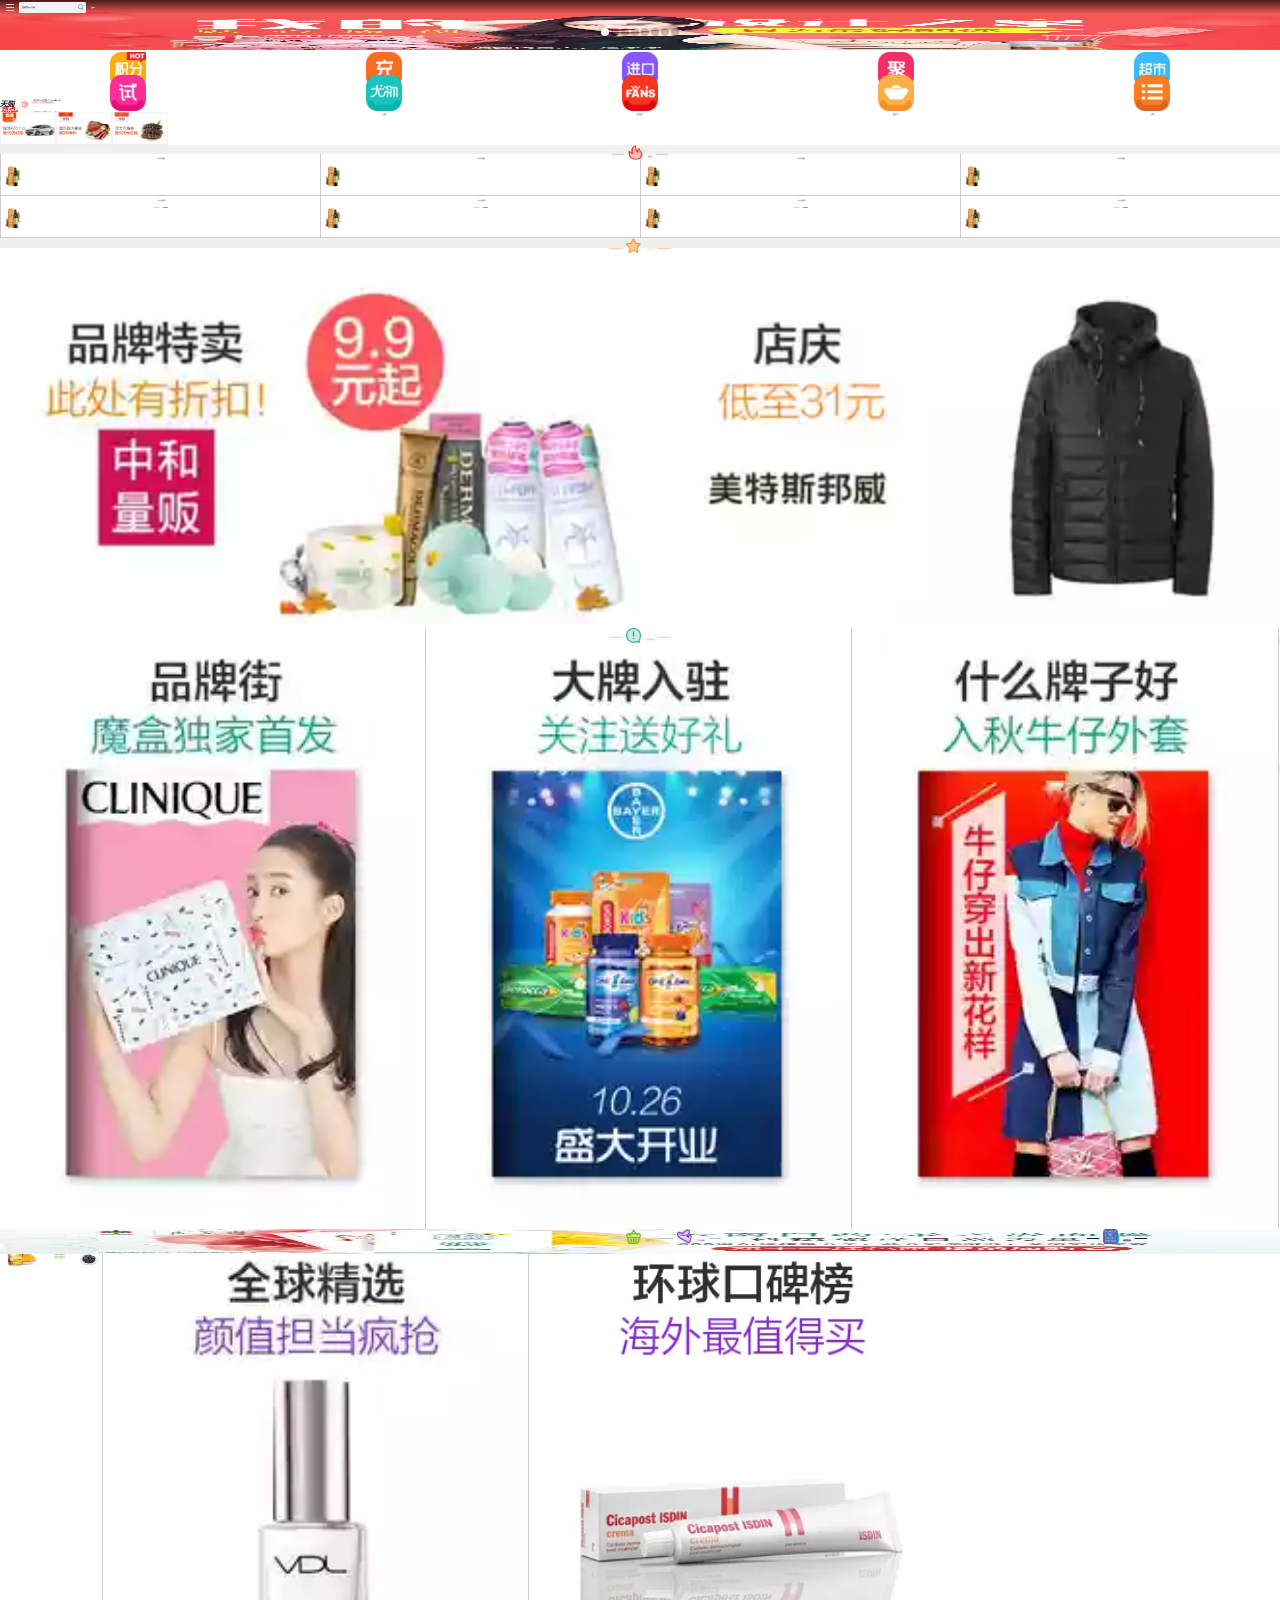
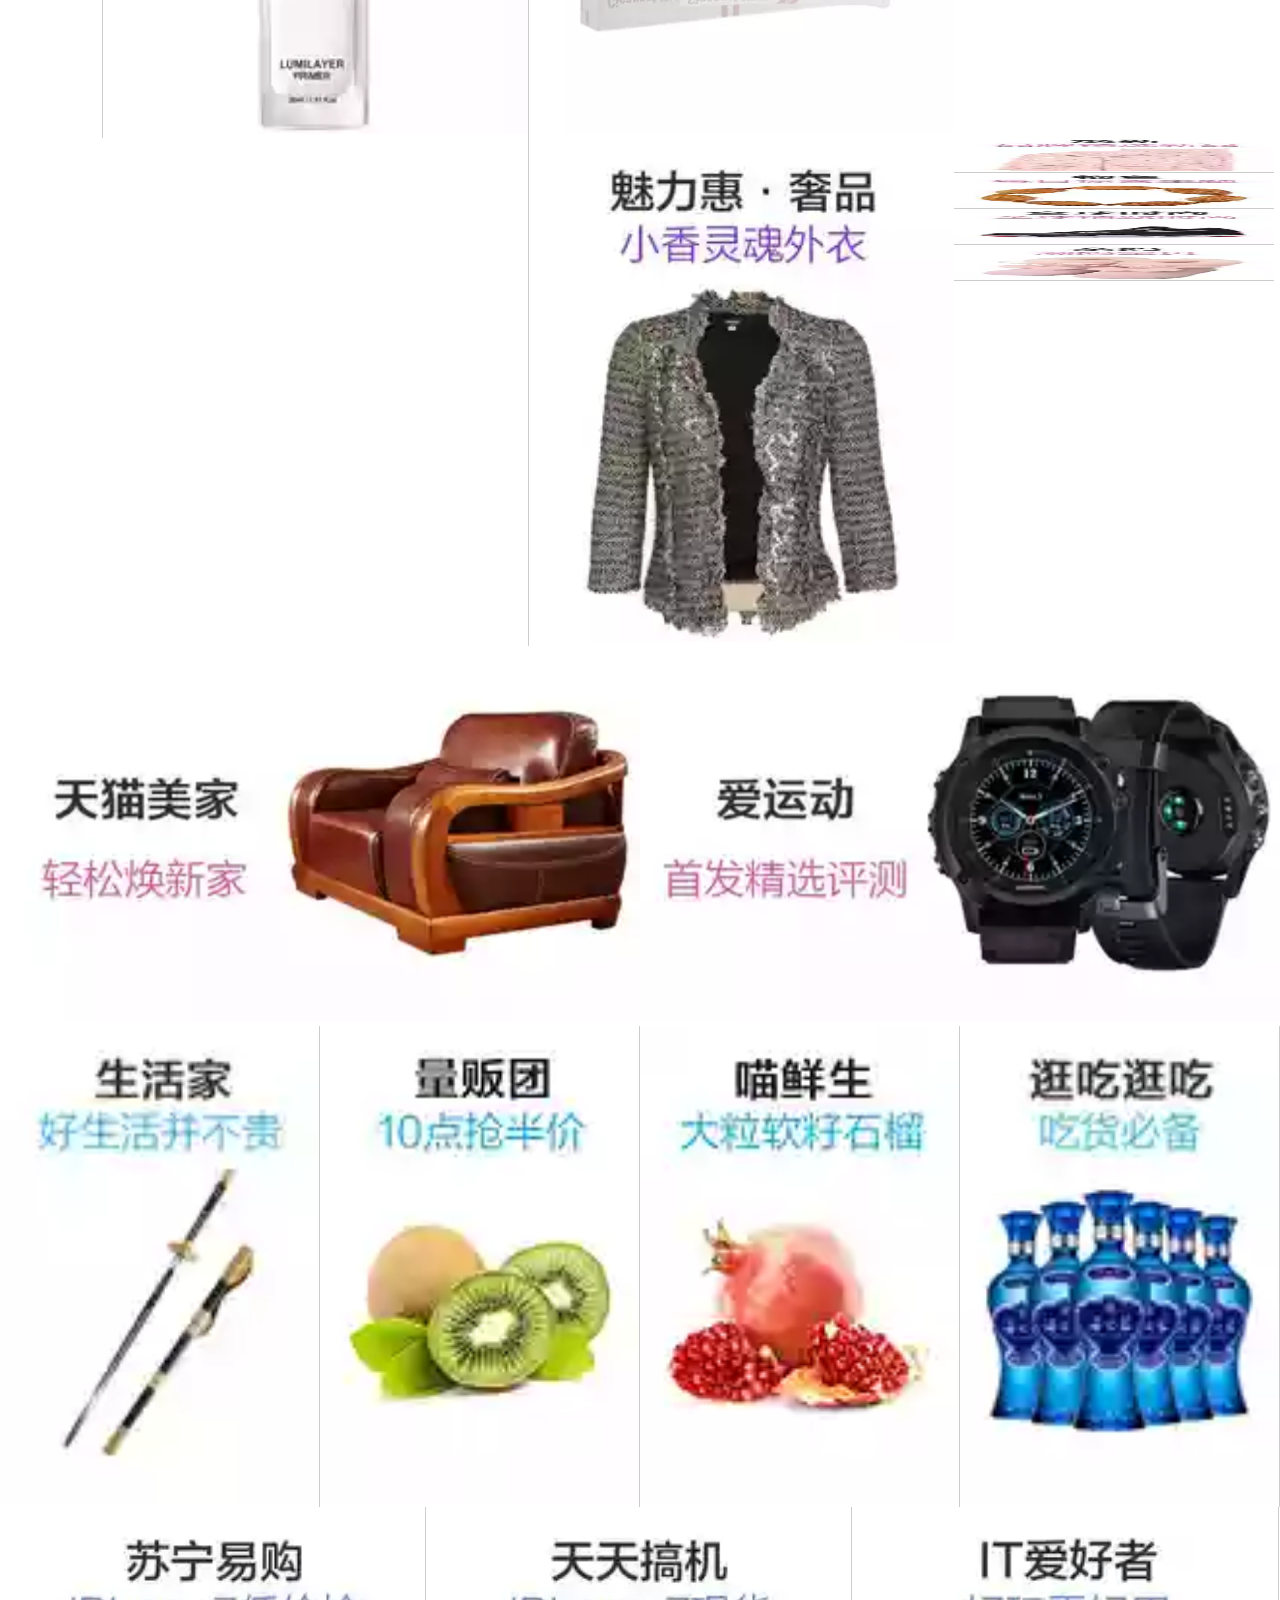
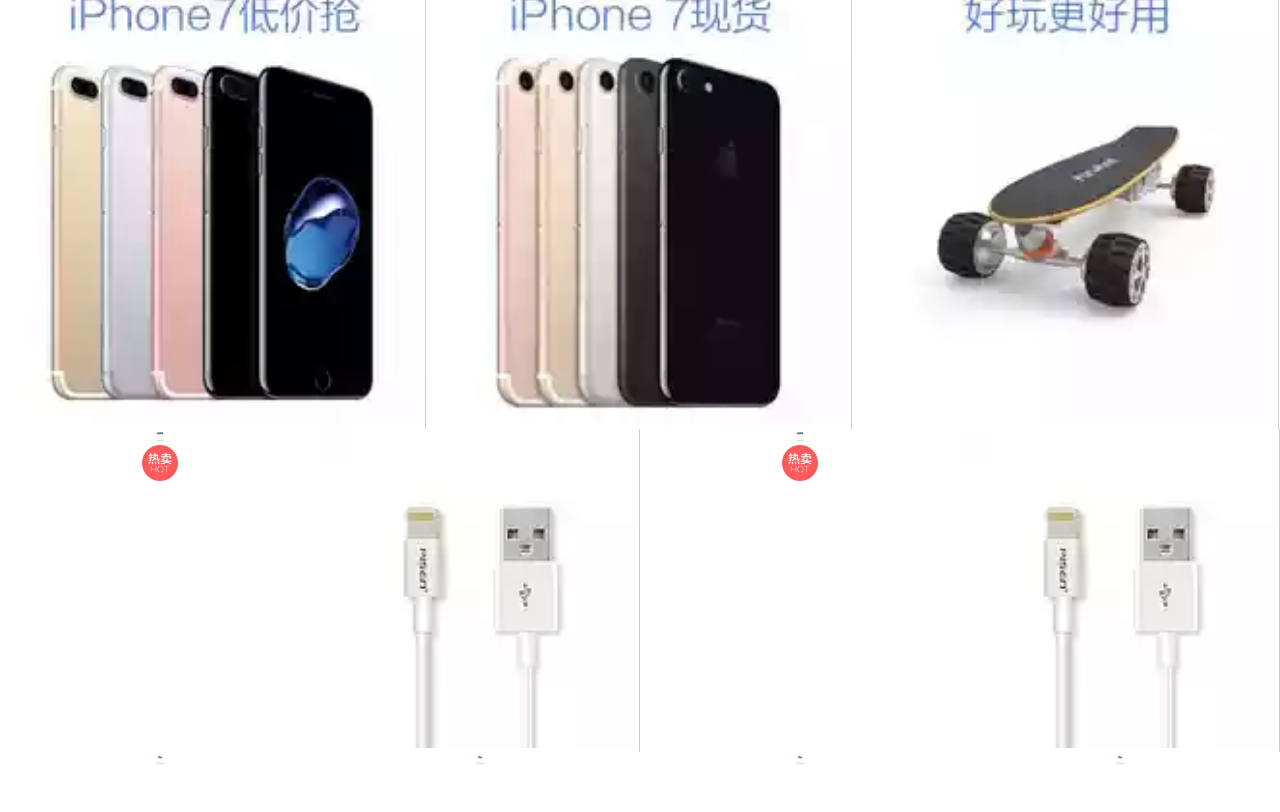
==== index.html @ 8b5f4310 "'tm-mobile'" ====
<!doctype html>
<html lang="en">
<head>
    <meta charset="UTF-8">
    <title>天猫</title>
    <meta name="viewport"
          content="initial-scale=1.0, maximum-scale=1.0, minimum-scale=1.0, user-scalable=no, width=device-width">
    <link rel="stylesheet" href="css/index.css">
    <link rel="stylesheet" href="css/swiper-3.3.1.min.css">
</head>
<body>
<div class="tm-mobile-page">
    <!--header 开始-->
    <div class="tm-mobile-header ">
       <div class="tm-m-h-content ">
           <div class="header-more iconfont icon-more"></div>
           <div class="header-search">
               <div class="header-search-content">
                   搜索商品/店铺
                   <div class="search-button iconfont icon-search">

                   </div>
               </div>
           </div>
           <div class="my-info">登录</div>
       </div>
    </div>
    <!--header end-->
    <div class="tm-mobile-content">
        <!--banner开始-->
        <div class="swiper-container " id="banner">
            <div class="swiper-wrapper">
                <div class="swiper-slide"><a href="javascript:;"><img src="images/banner1.webp" alt=""></a></div>
                <div class="swiper-slide"><a href="javascript:;"><img src="images/banner2.webp" alt=""></a></div>
                <div class="swiper-slide"><a href="javascript:;"><img src="images/banner3.webp" alt=""></a></div>
                <div class="swiper-slide"><a href="javascript:;"><img src="images/banner4.webp" alt=""></a></div>
                <div class="swiper-slide"><a href="javascript:;"><img src="images/banner5.webp" alt=""></a></div>
                <div class="swiper-slide"><a href="javascript:;"><img src="images/banner6.webp" alt=""></a></div>
                <div class="swiper-slide"><a href="javascript:;"><img src="images/banner7.webp" alt=""></a></div>
                <div class="swiper-slide"><a href="javascript:;"><img src="images/banner8.webp" alt=""></a></div>
            </div>
            <!-- 如果需要分页器 -->
            <div class="swiper-pagination"></div>

            <!-- 如果需要导航按钮 -->
            <!--<div class="swiper-button-prev"></div>-->
            <!--<div class="swiper-button-next"></div>-->

            <!-- 如果需要滚动条 -->
            <!--<div class="swiper-scrollbar"></div>-->
        </div>
        <!--banner end-->
    </div>
    <!--ten con-->
    <div class="module-con">
        <ul class="mul">
            <li><a href="javascript:;">
                <img src="images/con1.webp" alt="">
                <div>积分乐园</div>
            </a></li>
            <li><a href="javascript:;">
                <img src="images/con2.webp" alt="">
                <div>充值</div>
            </a></li>
            <li><a href="javascript:;"><img src="images/con3.webp" alt=""><div>天猫国际</div></a></li>
            <li><a href="javascript:;"><img src="images/con4.webp" alt=""><div>聚划算</div></a></li>
            <li><a href="javascript:;"><img src="images/con5.webp" alt=""><div>天猫超市</div></a></li>

        </ul>
        <ul class="mul">
            <li><a href="javascript:;"><img src="images/con2-1.webp" alt=""><div>免费试用</div></a></li>
            <li><a href="javascript:;"><img src="images/con2-2.webp" alt=""><div>尤物</div></a></li>
            <li><a href="javascript:;"><img src="images/con2-3.webp" alt=""><div>粉丝趴</div></a></li>
            <li><a href="javascript:;"><img src="images/con2-4.webp" alt=""><div>领钱了</div></a></li>
            <li><a href="javascript:;"><img src="images/con2-5.webp" alt=""><div>分类</div></a></li>
        </ul>
    </div>
    <!--ten con end-->
    <!--向上的轮播-->
    <div class="type2-con">
        <div class="tm-hot">
            <img src="images/hot.webp" alt="">
        </div>
        <div class="laba iconfont icon-laba"></div>
        <div id="lunbo">
            <div class="swiper-container " id="lunbotop">
                <div class="swiper-wrapper">
                    <div class="swiper-slide">
                        <a href="##">
                            <div class="title">一级美拍十级美颜,华为note新上市</div>
                            <span class="sub-title">0元预约+买就赠移动电源</span>
                        </a>
                    </div>
                    <div class="swiper-slide">
                        <a href="##">
                            <div class="title">一级美拍十级美颜,华为note新上市</div>
                            <span class="sub-title">0元预约+买就赠移动电源</span>
                        </a>
                    </div>
                    <div class="swiper-slide">
                        <a href="##">
                            <div class="title">一级美拍十级美颜,华为note新上市</div>
                            <span class="sub-title">0元预约+买就赠移动电源</span>
                        </a>
                    </div>
                </div>
            </div>
        </div>
    </div>
    <!--左右滑动轮播-->
    <div class="lunbolf">
        <div class="swiper-container " id="lunbolf">
            <div class="swiper-wrapper">
                <div class="swiper-slide">
                    <a href="##"><img src="images/lunbo-lf-1.webp" alt=""></a>
                </div>
                <div class="swiper-slide">
                    <a href="##"><img src="images/lunbo-lf-2.webp" alt=""></a>
                </div>
                <div class="swiper-slide">
                    <a href="##"><img src="images/lunbo-lf-3.webp" alt=""></a>
                </div>
            </div>
        </div>
    </div>
    <div class="type-header">
        <div class="type-header-content">
            <span class="line1"></span>
            <img src="images/biqiang.webp" alt="">
            <span class="wenzi">必抢</span>
            <span class="line2"></span>
        </div>
    </div>
    <div class="biqiang">
        <ul>
            <li><a href="##">
                <div class="title">今日必抢</div>
                <img src="images/biqiang1.webp" alt="">
                <div class="spice">
                    <span class="new">￥128</span>
                    <span class="old">￥316</span>
                </div>
            </a></li>
            <li><a href="##">
                <div class="title">今日必抢</div>
                <img src="images/biqiang1.webp" alt="">
                <div class="spice">
                    <span class="new">￥128</span>
                    <span class="old">￥316</span>
                </div>
            </a></li>
            <li><a href="##">
                <div class="title">今日必抢</div>
                <img src="images/biqiang1.webp" alt="">
                <div class="spice">
                    <span class="new">￥128</span>
                    <span class="old">￥316</span>
                </div>
            </a></li>
            <li><a href="##">
                <div class="title">今日必抢</div>
                <img src="images/biqiang1.webp" alt="">
                <div class="spice">
                    <span class="new">￥128</span>
                    <span class="old">￥316</span>
                </div>
            </a></li>
        </ul>
        <ul>
            <li><a href="##">
                <div class="title">今日必抢</div>
                <img src="images/biqiang1.webp" alt="">
                <div class="spice">
                    <span class="new">￥128</span>
                    <span class="old">￥316</span>
                </div>
            </a></li>
            <li><a href="##">
                <div class="title">今日必抢</div>
                <img src="images/biqiang1.webp" alt="">
                <div class="spice">
                    <span class="new">￥128</span>
                    <span class="old">￥316</span>
                </div>
            </a></li>
            <li><a href="##">
                <div class="title">今日必抢</div>
                <img src="images/biqiang1.webp" alt="">
                <div class="spice">
                    <span class="new">￥128</span>
                    <span class="old">￥316</span>
                </div>
            </a></li>
            <li><a href="##">
                <div class="title">今日必抢</div>
                <img src="images/biqiang1.webp" alt="">
                <div class="spice">
                    <span class="new">￥128</span>
                    <span class="old">￥316</span>
                </div>
            </a></li>
        </ul>
    </div>
    <!--品牌特卖-->
    <div class="type-header pingpai">
        <div class="type-header-content">
            <span class="line1"></span>
            <img src="images/pingpai.webp" alt="">
            <span class="wenzi">品牌特卖</span>
            <span class="line2"></span>
        </div>
    </div>
    <div class="pingpai-content">
        <div class="left"><a href="##"><img src="images/pingpai2-1.webp" alt=""></a></div>
        <div class="left"><a href="##"><img src="images/pingpai2-2.webp" alt=""></a></div>
    </div>
    <!--品牌咨询-->
    <div class="type-header zixun">
        <div class="type-header-content">
            <span class="line1"></span>
            <img src="images/zixun.webp" alt="">
            <span class="wenzi">品牌咨询</span>
            <span class="line2"></span>
        </div>
    </div>
    <div class="zixun-content">
        <ul>
            <li><a href="##"><img src="images/zixun2-1.webp" alt=""></a></li>
            <li><a href="##"><img src="images/zixun2-2.webp" alt=""></a></li>
            <li><a href="##"><img src="images/zixun2-3.webp" alt=""></a></li>
        </ul>
        <div class="baiyao">
            <a href="##"><img src="images/zixun2-4.webp" alt=""></a>
        </div>
    </div>
    <!--便捷生活-->
    <div class="type-header life">
        <div class="type-header-content">
            <span class="line1"></span>
            <img src="images/life.webp" alt="">
            <span class="wenzi">便捷生活</span>
            <span class="line2"></span>
        </div>
    </div>
    <div class="life-content">
        <div class="left">
            <a href="##"><img src="images/life2-1.webp" alt=""></a>
        </div>
        <div class="right">
            <ul>
                <li><a href="##"><img src="images/life2-2.webp" alt=""></a></li>
                <li><a href="##"><img src="images/life2-3.webp" alt=""></a></li>
            </ul>
        </div>
    </div>
    <!--国际海购-->
    <div class="type-header haigou">
        <div class="type-header-content">
            <span class="line1"></span>
            <img src="images/haigou.webp" alt="">
            <span class="wenzi">国际海购</span>
            <span class="line2"></span>
        </div>
    </div>
    <div class="haigou-content">
        <ul>
            <li><a href="##"><img src="images/haigou2-1.webp" alt=""></a></li>
            <li><a href="##"><img src="images/haigou2-2.webp" alt=""></a></li>
            <li><a href="##"><img src="images/haigou2-3.webp" alt=""></a></li>
        </ul>
    </div>
    <!--精选市场-->
    <div class="type-header jingxuan">
        <div class="type-header-content">
            <span class="line1"></span>
            <img src="images/jingxuan.webp" alt="">
            <span class="wenzi">精选市场</span>
            <span class="line2"></span>
        </div>
    </div>
    <div class="jingxuan-content">
        <ul class="top">
            <li><a href=""><img src="images/jingxuan2-1.webp" alt=""></a></li>
            <li><a href=""><img src="images/jingxuan2-2.webp" alt=""></a></li>
            <li><a href=""><img src="images/jingxuan2-3.webp" alt=""></a></li>
            <li><a href=""><img src="images/jingxuan2-4.webp" alt=""></a></li>

        </ul>
        <ul class="bottom">
            <li><a href=""><img src="images/jingxuan2-5.webp" alt=""></a></li>
            <li><a href=""><img src="images/jingxuan2-6.webp" alt=""></a></li>

        </ul>
    </div>
    <!--爱生活-->
    <div class="type-header love">
        <div class="type-header-content">
            <span class="line1"></span>
            <img src="images/love.webp" alt="">
            <span class="wenzi">爱生活</span>
            <span class="line2"></span>
        </div>
    </div>
    <div class="love-content">
        <ul>
            <li><a href="##"><img src="images/love2-1.webp" alt=""></a></li>
            <li><a href="##"><img src="images/love2-2.webp" alt=""></a></li>
            <li><a href="##"><img src="images/love2-3.webp" alt=""></a></li>
            <li><a href="##"><img src="images/love2-4.webp" alt=""></a></li>
        </ul>
    </div>
    <!--潮流酷玩-->
    <div class="type-header kuwan">
        <div class="type-header-content">
            <span class="line1"></span>
            <img src="images/kuwan.webp" alt="">
            <span class="wenzi">潮流酷玩</span>
            <span class="line2"></span>
        </div>
    </div>
    <div class="kuwan-content">
        <ul>
            <li><a href="##"><img src="images/kuwan2-1.webp" alt=""></a></li>
            <li><a href="##"><img src="images/kuwan2-2.webp" alt=""></a></li>
            <li><a href="##"><img src="images/kuwan2-3.webp" alt=""></a></li>
        </ul>
    </div>
    <!--热门行业-->
    <div class="type-header hot-job">
        <div class="type-header-content">
            <span class="line1"></span>
            <img src="images/hot-job.webp" alt="">
            <span class="wenzi">热门行业</span>
            <span class="line2"></span>
        </div>
    </div>
    <div class="hot-job-content">
      <div class="top">
          <ul>
              <li><a href="##">
                  <div class="left">
                      <div class="title">电器城</div>
                      <div class="sub-title">十点抢卷</div>
                      <div class="pice"><img src="images/hot-top1.webp" alt=""></div>
                  </div>
                  <div class="right"><img src="images/hot-top2.webp" alt=""></div>
              </a></li>
              <li><a href="##">
                  <div class="left">
                      <div class="title">电器城</div>
                      <div class="sub-title">十点抢卷</div>
                      <div class="pice"><img src="images/hot-top1.webp" alt=""></div>
                  </div>
                  <div class="right"><img src="images/hot-top2.webp" alt=""></div>
              </a></li>
          </ul>
      </div>
        <div class="bottom">
            <ul>
                <li><a href="##">
                    <div class="title">美妆</div>
                    <div class="sub-title">爱美必备</div>
                    <div class="pice"><img src="" alt=""></div>
                </a></li>
                <li><a href="##">
                    <div class="title">美妆</div>
                    <div class="sub-title">爱美必备</div>
                    <div class="pice"><img src="" alt=""></div>
                </a></li>
                <li><a href="##">
                    <div class="title">美妆</div>
                    <div class="sub-title">爱美必备</div>
                    <div class="pice"><img src="" alt=""></div>
                </a></li>
                <li><a href="##">
                    <div class="title">美妆</div>
                    <div class="sub-title">爱美必备</div>
                    <div class="pice"><img src="" alt=""></div>
                </a></li>
            </ul>
        </div>
    </div>
    <div class="type-header qijian">
        <div class="type-header-content">
            <span class="line1"></span>
            <img src="images/qijian.webp" alt="">
            <span class="wenzi">品牌旗舰</span>
            <span class="line2"></span>
        </div>
    </div>
    <div class="qijina-content">

    </div>
</div>
</body>
<script src="js/swiper-3.3.1.min.js"></script>
<script src="js/index.js"></script>
<script>
    var mySwiper = new Swiper ('#banner', {
        //配置项
//        direction: 'vertical',//竖向
        direction:'horizontal',//  horizontal 横向
        loop: false,
        // 如果需要分页器
        pagination: '.swiper-pagination',
    });
    var myluntop=new Swiper('#lunbotop',{
        direction:'vertical',
        loop:true
    });
    var lunbolf=new Swiper('#lunbolf',{
        direction:'horizontal',
        loop:false,
        slidesPerView:2
    })
</script>
</html>
---- css/index.css ----
body, ul, li, a, input, image {
  margin: 0;
  padding: 0;
  list-style: none;
  text-decoration: none;
  outline: 0;
  border: 0; }

@media screen and (max-width: 640px) {
  html {
    font-size: 100px; } }

@media screen and (max-width: 480px) {
  html {
    font-size: 75px; } }

@media screen and (max-width: 414px) {
  html {
    font-size: 64.6875px; } }

@media screen and (max-width: 375px) {
  html {
    font-size: 58.59375px; } }

@media screen and (max-width: 360px) {
  html {
    font-size: 56.25px; } }

@media screen and (max-width: 320px) {
  html {
    font-size: 50px; } }

body {
  font-size: 16px;
  font-family: Helvetica, sans-serif; }

@font-face {
  font-family: "iconfont";
  src: url("../font/iconfont.eot?t=1476600668");
  /* IE9*/
  src: url("../font/iconfont.eot?t=1476600668#iefix") format("embedded-opentype"), url("../font/iconfont.woff?t=1476600668") format("woff"), url("../font/iconfont.ttf?t=1476600668") format("truetype"), url("../font/iconfont.svg?t=1476600668#iconfont") format("svg");
  /* iOS 4.1- */ }

.iconfont {
  font-family: "iconfont" !important;
  font-size: 16px;
  font-style: normal;
  -webkit-font-smoothing: antialiased;
  -webkit-text-stroke-width: 0.2px;
  -moz-osx-font-smoothing: grayscale; }

.icon-more:before {
  content: "\e68f"; }

.icon-search:before {
  content: "\e611"; }

.icon-laba:before {
  content: "\e60b"; }

.tm-mobile-page {
  width: 100%;
  height: auto; }
  .tm-mobile-page .tm-mobile-header {
    width: 100%;
    height: 0.9rem;
    position: fixed;
    z-index: 2; }
    .tm-mobile-page .tm-mobile-header .tm-m-h-content {
      width: 100%;
      height: 100%;
      position: relative;
      background: -webkit-linear-gradient(top, rgba(0, 0, 0, 0.7), transparent);
      font-size: 0.12rem; }
      .tm-mobile-page .tm-mobile-header .tm-m-h-content.header-active {
        background: #f32d2d; }
      .tm-mobile-page .tm-mobile-header .tm-m-h-content .header-more {
        width: 0.5rem;
        height: 100%;
        margin-left: 0.4rem;
        float: left;
        color: #ffffff;
        text-align: center;
        line-height: 0.9rem;
        font-size: 0.5rem; }
      .tm-mobile-page .tm-mobile-header .tm-m-h-content .header-search {
        width: 4.76rem;
        height: 0.9rem;
        float: left;
        text-align: center;
        line-height: 0.9rem; }
        .tm-mobile-page .tm-mobile-header .tm-m-h-content .header-search .header-search-content {
          width: 4rem;
          height: 0.66rem;
          display: inline-block;
          background: #f0f2f4;
          line-height: 0.67rem;
          border-radius: 0.1rem;
          text-align: left;
          padding-left: 0.2rem; }
          .tm-mobile-page .tm-mobile-header .tm-m-h-content .header-search .header-search-content .search-button {
            float: right;
            width: 0.66rem;
            height: 100%;
            text-align: center;
            line-height: 0.66rem;
            font-size: 0.5rem;
            color: #91969a; }
      .tm-mobile-page .tm-mobile-header .tm-m-h-content .my-info {
        float: left;
        width: 0.5rem;
        height: 100%;
        line-height: 0.9rem;
        color: #fff; }
  .tm-mobile-page .tm-mobile-content {
    width: 100%;
    height: auto; }
    .tm-mobile-page .tm-mobile-content #banner {
      width: 100%;
      height: 3.1rem; }
      .tm-mobile-page .tm-mobile-content #banner img {
        width: 100%;
        height: 100%; }
      .tm-mobile-page .tm-mobile-content #banner .swiper-pagination-bullets .swiper-pagination-bullet {
        margin: 0 1px !important; }
      .tm-mobile-page .tm-mobile-content #banner .swiper-pagination-bullet-active {
        background: #fff; }
  .tm-mobile-page .module-con {
    width: 100%;
    height: 2.9rem;
    margin-top: 0.18rem; }
    .tm-mobile-page .module-con .mul {
      width: 100%;
      height: 1.4rem;
      box-sizing: border-box; }
      .tm-mobile-page .module-con .mul li {
        float: left;
        width: 20%;
        height: 100%; }
        .tm-mobile-page .module-con .mul li a {
          display: block;
          color: #051B28;
          font-size: 0.12rem;
          line-height: normal;
          height: auto;
          text-align: center; }
          .tm-mobile-page .module-con .mul li a img {
            margin: 0 auto 0.16rem;
            width: 36px;
            height: 36px; }
  .tm-mobile-page .type2-con {
    width: 100%;
    height: 0.8rem; }
    .tm-mobile-page .type2-con .tm-hot {
      float: left;
      height: 0.8rem;
      width: 1.15rem; }
      .tm-mobile-page .type2-con .tm-hot img {
        width: 100%;
        height: 100%; }
    .tm-mobile-page .type2-con .laba {
      float: left;
      width: 0.8rem;
      height: 100%;
      text-align: center;
      line-height: 0.8rem;
      color: #fb6463;
      font-size: 0.5rem; }
    .tm-mobile-page .type2-con #lunbo {
      float: left;
      width: 4.1rem;
      height: 100%;
      overflow: hidden; }
      .tm-mobile-page .type2-con #lunbo #lunbotop {
        width: 100%;
        height: 0.8rem; }
        .tm-mobile-page .type2-con #lunbo #lunbotop .swiper-slide {
          height: 0.8rem !important; }
          .tm-mobile-page .type2-con #lunbo #lunbotop .swiper-slide a {
            font-size: 0.12rem; }
            .tm-mobile-page .type2-con #lunbo #lunbotop .swiper-slide a .title {
              color: #000; }
            .tm-mobile-page .type2-con #lunbo #lunbotop .swiper-slide a .sub-title {
              color: #ff3737; }
  .tm-mobile-page .lunbolf {
    width: 100%;
    overflow: hidden;
    height: 2.07rem; }
    .tm-mobile-page .lunbolf #lunbolf {
      height: 100%;
      width: auto; }
      .tm-mobile-page .lunbolf #lunbolf .swiper-slide {
        width: 3.5rem !important;
        height: 100%; }
        .tm-mobile-page .lunbolf #lunbolf .swiper-slide a img {
          width: 100%;
          height: 100%; }
  .tm-mobile-page .type-header {
    width: 100%;
    height: 0.6rem;
    background: #f0f0f0; }
    .tm-mobile-page .type-header .type-header-content {
      text-align: center;
      width: 100%;
      height: 0.6rem;
      line-height: 0.6rem;
      box-sizing: border-box; }
      .tm-mobile-page .type-header .type-header-content span {
        display: inline-block;
        color: #ff2e2e;
        font-size: 0.14rem; }
      .tm-mobile-page .type-header .type-header-content .line1, .tm-mobile-page .type-header .type-header-content .line2 {
        width: 0.75rem;
        height: 1px;
        background: #f6b7b7;
        margin-bottom: 0.1rem; }
      .tm-mobile-page .type-header .type-header-content img {
        display: inline-block;
        width: 15px;
        height: 15px;
        vertical-align: middle; }
  .tm-mobile-page .pingpai .type-header-content .line1, .tm-mobile-page .pingpai .type-header-content .line2 {
    background: #ffcc99; }
  .tm-mobile-page .pingpai .type-header-content span {
    color: #ffcc99; }
  .tm-mobile-page .zixun .type-header-content .line1, .tm-mobile-page .zixun .type-header-content .line2 {
    background: #b4e1dc; }
  .tm-mobile-page .zixun .type-header-content span {
    color: #2faf9e; }
  .tm-mobile-page .life .type-header-content .line1, .tm-mobile-page .life .type-header-content .line2 {
    background: #bbd79f; }
  .tm-mobile-page .life .type-header-content span {
    color: #56b61a; }
  .tm-mobile-page .haigou .type-header-content .line1, .tm-mobile-page .haigou .type-header-content .line2 {
    background: #cab9d9; }
  .tm-mobile-page .haigou .type-header-content span {
    color: #8828dd; }
  .tm-mobile-page .jingxuan .type-header-content .line1, .tm-mobile-page .jingxuan .type-header-content .line2 {
    background: #e8bad5; }
  .tm-mobile-page .jingxuan .type-header-content span {
    color: #e24aa5; }
  .tm-mobile-page .love .type-header-content .line1, .tm-mobile-page .love .type-header-content .line2 {
    background: #bedbec; }
  .tm-mobile-page .love .type-header-content span {
    color: #17b7ff; }
  .tm-mobile-page .kuwan .type-header-content .line1, .tm-mobile-page .kuwan .type-header-content .line2 {
    background: #becfec; }
  .tm-mobile-page .kuwan .type-header-content span {
    color: #598ee4; }
  .tm-mobile-page .hot-job .type-header-content .line1, .tm-mobile-page .hot-job .type-header-content .line2 {
    background: #c9d0f7; }
  .tm-mobile-page .hot-job .type-header-content span {
    color: #5e4ae2; }
  .tm-mobile-page .qijian .type-header-content .line1, .tm-mobile-page .qijian .type-header-content .line2 {
    background: #051b28; }
  .tm-mobile-page .qijian .type-header-content span {
    color: #2f2f2f; }
  .tm-mobile-page .biqiang {
    width: 100%;
    height: 5.25rem; }
    .tm-mobile-page .biqiang ul {
      width: 100%;
      height: 2.6rem; }
      .tm-mobile-page .biqiang ul li {
        height: 100%;
        width: 25%;
        float: left;
        box-sizing: border-box;
        border-left: 1px solid #ccc;
        border-bottom: 1px solid #ccc; }
        .tm-mobile-page .biqiang ul li a {
          display: block; }
          .tm-mobile-page .biqiang ul li a .title {
            width: 100%;
            height: 0.6rem;
            line-height: 0.6rem;
            font-size: 0.13rem;
            text-align: center;
            color: #2f2f2f; }
          .tm-mobile-page .biqiang ul li a img {
            width: 1.38rem;
            height: 1.38rem;
            margin: 0.08rem; }
          .tm-mobile-page .biqiang ul li a .spice {
            width: 100%;
            text-align: center; }
            .tm-mobile-page .biqiang ul li a .spice span {
              display: inline-block;
              font-size: 0.12rem;
              margin-bottom: 0.08rem;
              vertical-align: bottom; }
              .tm-mobile-page .biqiang ul li a .spice span.new {
                color: #ff4040; }
              .tm-mobile-page .biqiang ul li a .spice span.old {
                color: #a0a0a0;
                text-decoration: line-through; }
  .tm-mobile-page .pingpai-content {
    width: 100%;
    height: 1.9rem; }
    .tm-mobile-page .pingpai-content .left {
      float: left;
      width: 50%; }
      .tm-mobile-page .pingpai-content .left img {
        width: 100%;
        height: 100%; }
  .tm-mobile-page .zixun-content {
    width: 100%; }
    .tm-mobile-page .zixun-content ul {
      height: 3.0rem; }
      .tm-mobile-page .zixun-content ul li {
        width: 33.3%;
        box-sizing: border-box;
        border-right: 1px solid #ccc;
        float: left; }
        .tm-mobile-page .zixun-content ul li a img {
          width: 100%;
          height: 100%; }
    .tm-mobile-page .zixun-content .baiyao {
      height: 1.56rem; }
      .tm-mobile-page .zixun-content .baiyao a img {
        width: 100%;
        height: 100%; }
  .tm-mobile-page .life-content {
    width: 100%;
    height: 2.48rem; }
    .tm-mobile-page .life-content .left {
      width: 2.8rem;
      height: 100%;
      float: left; }
      .tm-mobile-page .life-content .left a img {
        width: 100%;
        height: 100%; }
    .tm-mobile-page .life-content .right {
      float: left;
      width: 3.55rem;
      height: 100%; }
      .tm-mobile-page .life-content .right a img {
        width: 100%;
        height: 100%; }
      .tm-mobile-page .life-content .right ul li {
        height: 1.24rem; }
        .tm-mobile-page .life-content .right ul li a img {
          widht: 100%;
          height: 100%; }
  .tm-mobile-page .haigou-content {
    width: 100%;
    height: 2.54rem; }
    .tm-mobile-page .haigou-content ul li {
      width: 33.3%;
      float: left;
      box-sizing: border-box;
      border-left: 1px solid #ccc; }
      .tm-mobile-page .haigou-content ul li a img {
        width: 100%;
        height: 100%; }
  .tm-mobile-page .jingxuan-content {
    width: 100%;
    height: 4.15rem; }
    .tm-mobile-page .jingxuan-content .top {
      height: 2.24rem; }
      .tm-mobile-page .jingxuan-content .top li {
        width: 25%;
        box-sizing: border-box;
        height: 2.24rem;
        border-bottom: 1px solid #ccc;
        float: left; }
        .tm-mobile-page .jingxuan-content .top li a img {
          width: 100%;
          height: 100%; }
    .tm-mobile-page .jingxuan-content .bottom {
      height: 1.9rem; }
      .tm-mobile-page .jingxuan-content .bottom li {
        width: 50%;
        float: left; }
        .tm-mobile-page .jingxuan-content .bottom li a img {
          width: 100%;
          height: 100%; }
  .tm-mobile-page .love-content {
    width: 100%;
    height: 2.4rem; }
    .tm-mobile-page .love-content ul li {
      float: left;
      width: 25%;
      box-sizing: border-box;
      border-right: 1px solid #ccc; }
      .tm-mobile-page .love-content ul li a img {
        width: 100%;
        height: 100%; }
  .tm-mobile-page .kuwan-content {
    width: 100%;
    height: 2.6rem; }
    .tm-mobile-page .kuwan-content ul li {
      float: left;
      width: 33.3%;
      box-sizing: border-box;
      border-right: 1px solid #ccc; }
      .tm-mobile-page .kuwan-content ul li a img {
        width: 100%;
        heigth: 100%; }
  .tm-mobile-page .hot-job-content {
    width: 100%;
    height: 7.46rem; }
    .tm-mobile-page .hot-job-content .top {
      height: 2rem; }
      .tm-mobile-page .hot-job-content .top ul li {
        float: left;
        width: 50%;
        box-sizing: border-box;
        border-right: 1px solid #ccc; }
        .tm-mobile-page .hot-job-content .top ul li .left {
          width: 50%;
          height: 100%;
          float: left;
          box-sizing: border-box; }
          .tm-mobile-page .hot-job-content .top ul li .left div {
            text-align: center; }
          .tm-mobile-page .hot-job-content .top ul li .left .title {
            font-size: 0.13rem;
            font-weight: bold;
            color: #000;
            margin-top: 0.22rem; }
          .tm-mobile-page .hot-job-content .top ul li .left .sub-title {
            margin-top: 0.22rem;
            font-size: 0.12rem;
            color: #aeaeae; }
          .tm-mobile-page .hot-job-content .top ul li .left .pice img {
            width: 36px;
            height: 36px;
            margin-top: 0.2rem; }
        .tm-mobile-page .hot-job-content .top ul li .right {
          float: left;
          width: 50%;
          box-sizing: border-box; }
          .tm-mobile-page .hot-job-content .top ul li .right img {
            width: 100%;
            height: 100%; }
    .tm-mobile-page .hot-job-content .bottom {
      width: 100%;
      height: 5.46rem; }
      .tm-mobile-page .hot-job-content .bottom ul {
        height: 2.73rem; }
        .tm-mobile-page .hot-job-content .bottom ul li {
          width: 25%;
          height: 100%;
          float: left; }
          .tm-mobile-page .hot-job-content .bottom ul li div {
            text-align: center; }
          .tm-mobile-page .hot-job-content .bottom ul li .title {
            font-size: 0.13rem;
            color: #000;
            font-weight: bold;
            margin-top: 0.22rem; }
          .tm-mobile-page .hot-job-content .bottom ul li .sub-title {
            font-size: 0.12rem;
            color: #afafaf;
            margin-top: 0.22rem; }
          .tm-mobile-page .hot-job-content .bottom ul li .pice {
            margin-top: 0.22rem;
            width: 100%;
            height: 100%; }
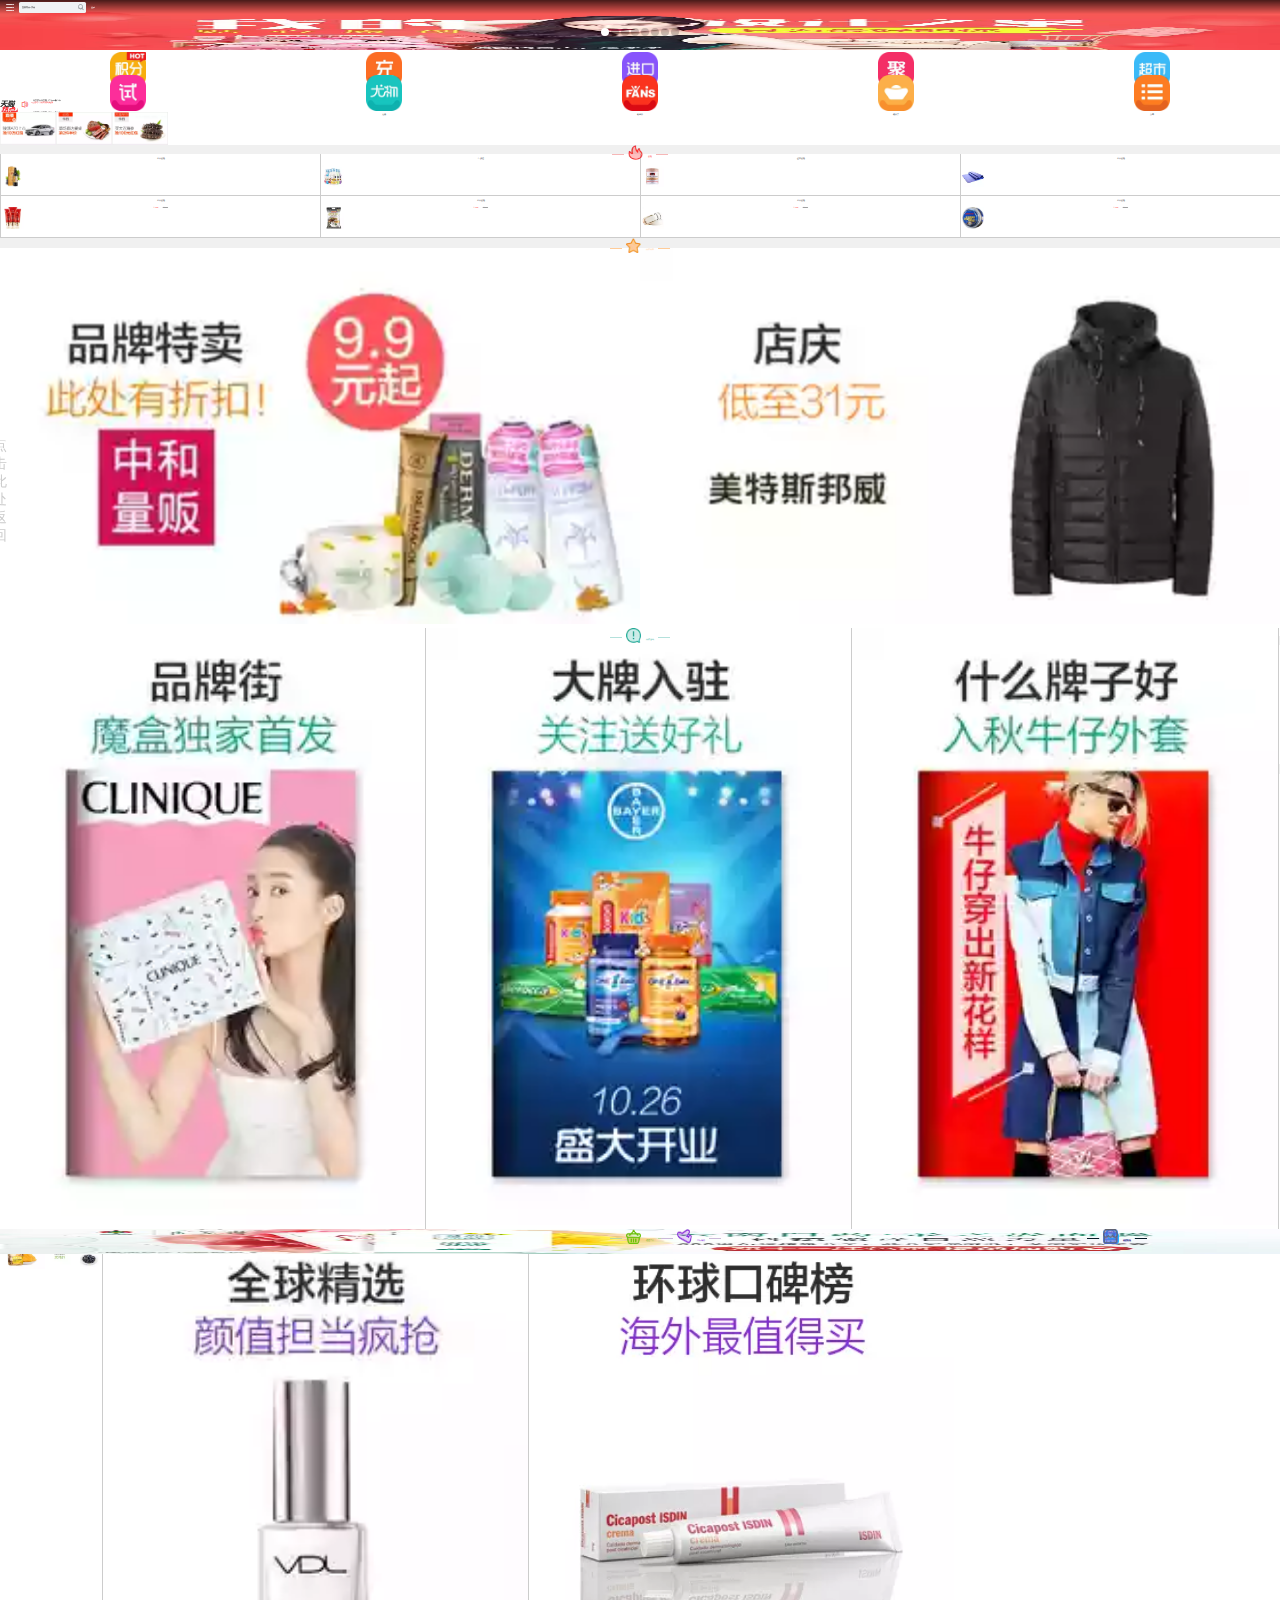
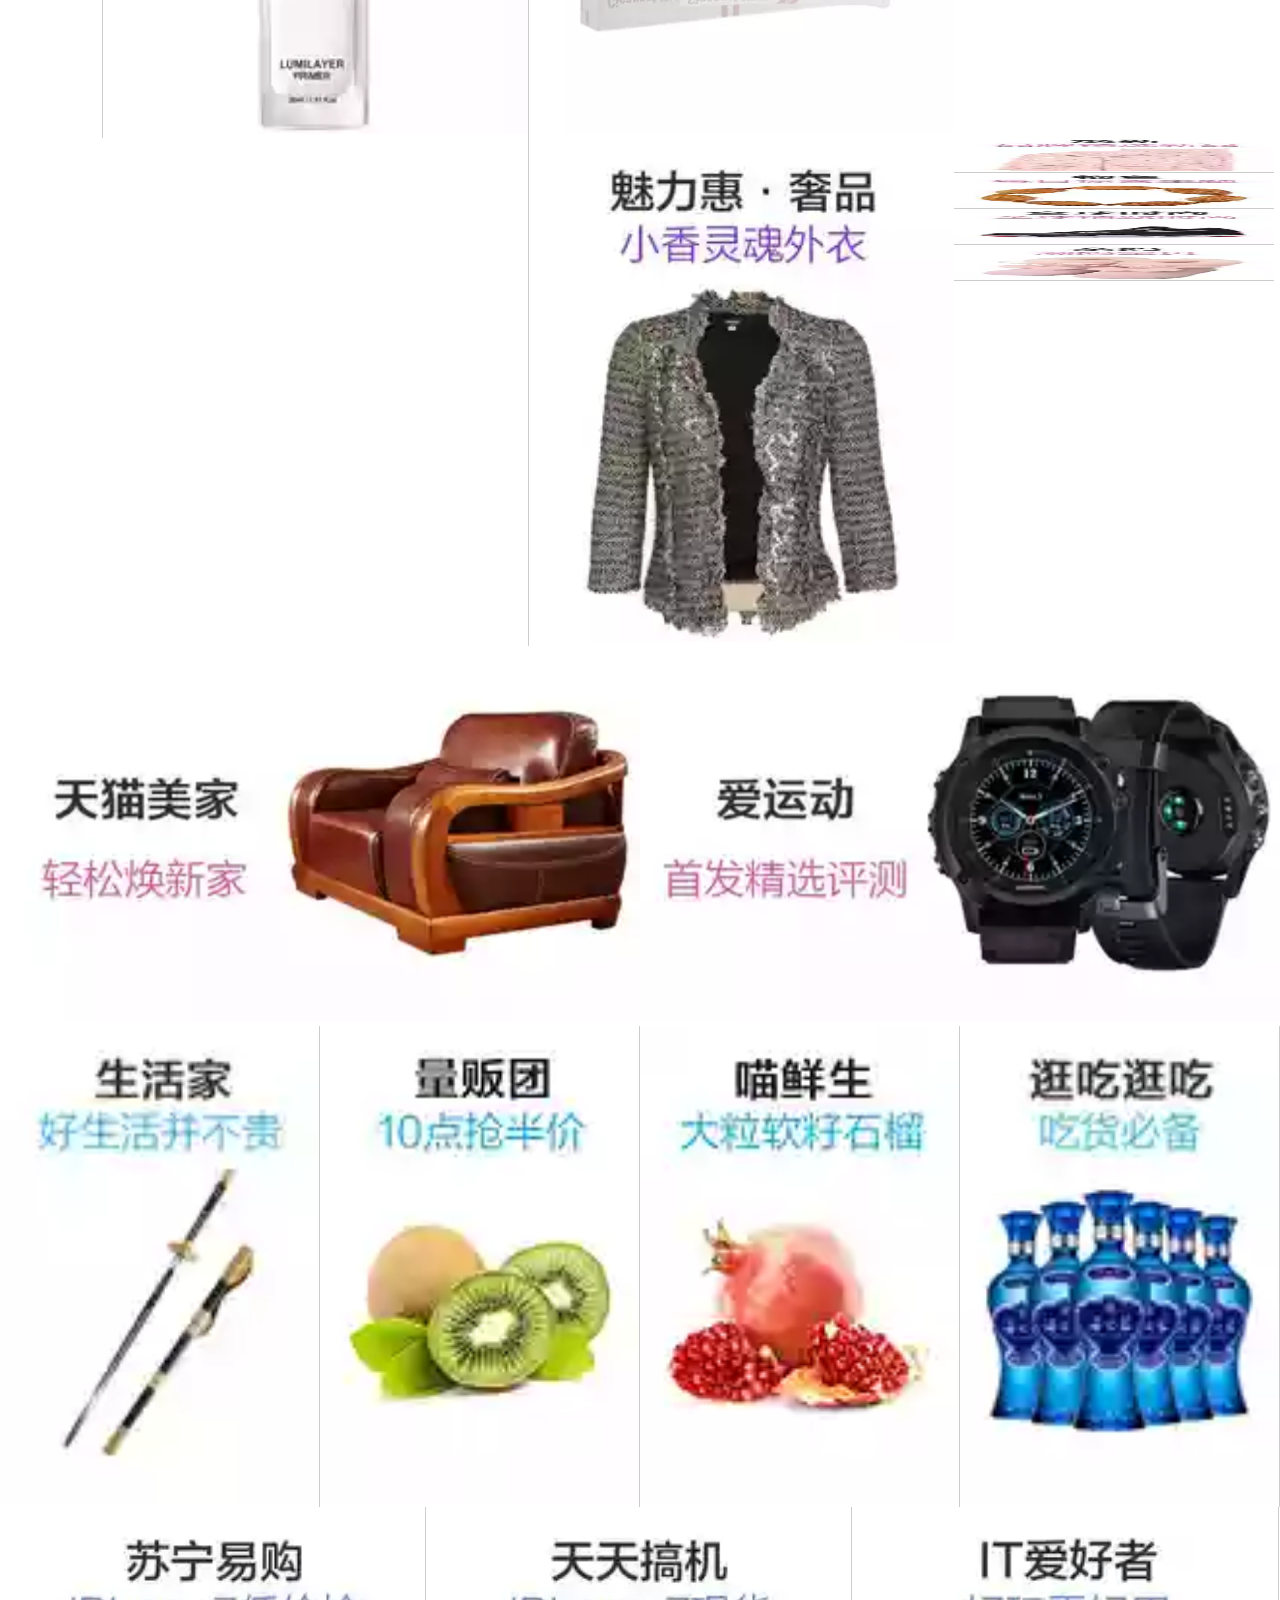
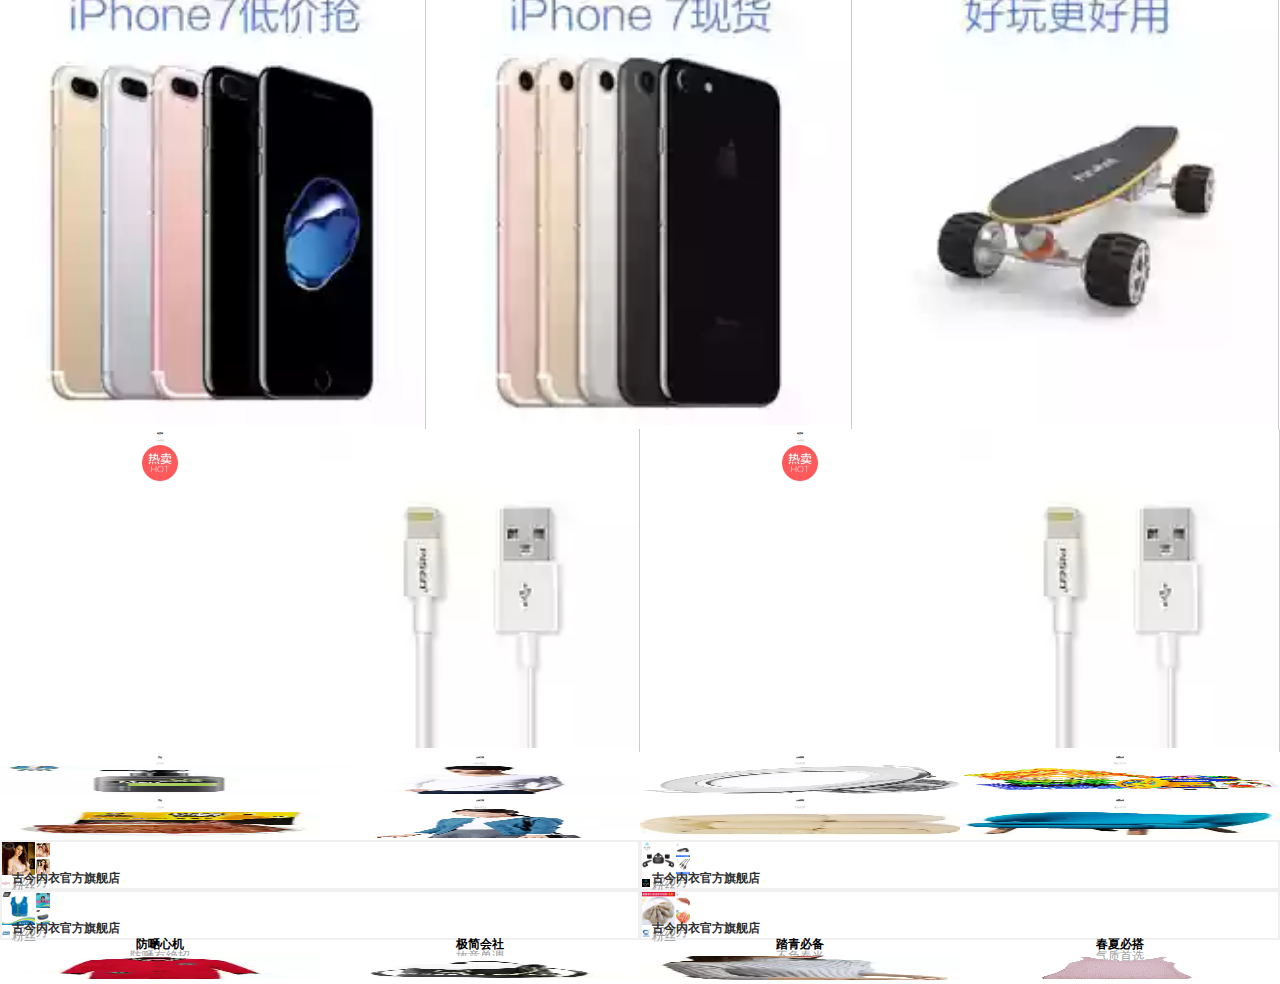
==== commit e26ceb10: "'update'" ====
--- a/index.html
+++ b/index.html
@@ -131,6 +131,7 @@
             <span class="line2"></span>
         </div>
     </div>
+    <!--biqiang-->
     <div class="biqiang">
         <ul>
             <li><a href="##">
@@ -142,16 +143,34 @@
                 </div>
             </a></li>
             <li><a href="##">
+                <div class="title">巨超值</div>
+                <img src="images/biqiang2-2.webp" alt="">
+                <div class="spice">
+                    <span class="new">￥128</span>
+                    <span class="old">￥316</span>
+                </div>
+            </a></li>
+            <li><a href="##">
+                <div class="title">进口必抢</div>
+                <img src="images/biqiang2-3.webp" alt="">
+                <div class="spice">
+                    <span class="new">￥128</span>
+                    <span class="old">￥316</span>
+                </div>
+            </a></li>
+            <li><a href="##">
                 <div class="title">今日必抢</div>
-                <img src="images/biqiang1.webp" alt="">
-                <div class="spice">
-                    <span class="new">￥128</span>
-                    <span class="old">￥316</span>
-                </div>
-            </a></li>
+                <img src="images/biqiang2-4.webp" alt="">
+                <div class="spice">
+                    <span class="new">￥128</span>
+                    <span class="old">￥316</span>
+                </div>
+            </a></li>
+        </ul>
+        <ul>
             <li><a href="##">
                 <div class="title">今日必抢</div>
-                <img src="images/biqiang1.webp" alt="">
+                <img src="images/biqiang2-5.webp" alt="">
                 <div class="spice">
                     <span class="new">￥128</span>
                     <span class="old">￥316</span>
@@ -159,17 +178,15 @@
             </a></li>
             <li><a href="##">
                 <div class="title">今日必抢</div>
-                <img src="images/biqiang1.webp" alt="">
-                <div class="spice">
-                    <span class="new">￥128</span>
-                    <span class="old">￥316</span>
-                </div>
-            </a></li>
-        </ul>
-        <ul>
+                <img src="images/biqiang2-6.webp" alt="">
+                <div class="spice">
+                    <span class="new">￥128</span>
+                    <span class="old">￥316</span>
+                </div>
+            </a></li>
             <li><a href="##">
                 <div class="title">今日必抢</div>
-                <img src="images/biqiang1.webp" alt="">
+                <img src="images/biqiang2-7.webp" alt="">
                 <div class="spice">
                     <span class="new">￥128</span>
                     <span class="old">￥316</span>
@@ -177,23 +194,7 @@
             </a></li>
             <li><a href="##">
                 <div class="title">今日必抢</div>
-                <img src="images/biqiang1.webp" alt="">
-                <div class="spice">
-                    <span class="new">￥128</span>
-                    <span class="old">￥316</span>
-                </div>
-            </a></li>
-            <li><a href="##">
-                <div class="title">今日必抢</div>
-                <img src="images/biqiang1.webp" alt="">
-                <div class="spice">
-                    <span class="new">￥128</span>
-                    <span class="old">￥316</span>
-                </div>
-            </a></li>
-            <li><a href="##">
-                <div class="title">今日必抢</div>
-                <img src="images/biqiang1.webp" alt="">
+                <img src="images/biqiang2-8.webp" alt="">
                 <div class="spice">
                     <span class="new">￥128</span>
                     <span class="old">￥316</span>
@@ -360,26 +361,53 @@
                 <li><a href="##">
                     <div class="title">美妆</div>
                     <div class="sub-title">爱美必备</div>
-                    <div class="pice"><img src="" alt=""></div>
-                </a></li>
+                    <div class="pice"> <img src="images/hot-job2-1.webp" alt=""></div>
+                </a></li>
+                <li><a href="##">
+                    <div class="title">天猫男装</div>
+                    <div class="sub-title">潮流品质之选</div>
+                    <div class="pice">
+                        <img src="images/hot-job2-2.webp" alt="">
+                    </div>
+                </a></li>
+                <li><a href="##">
+                    <div class="title">天猫家装</div>
+                    <div class="sub-title">打造甜蜜家</div>
+                    <div class="pice"><img src="images/hot-job2-3.webp" alt=""></div>
+                </a></li>
+                <li><a href="##">
+                    <div class="title">母婴玩具</div>
+                    <div class="sub-title">精选大牌尖货</div>
+                    <div class="pice"><img src="images/hot-job2-4.webp" alt=""></div>
+                </a></li>
+            </ul>
+            <ul>
                 <li><a href="##">
                     <div class="title">美妆</div>
                     <div class="sub-title">爱美必备</div>
-                    <div class="pice"><img src="" alt=""></div>
-                </a></li>
-                <li><a href="##">
-                    <div class="title">美妆</div>
-                    <div class="sub-title">爱美必备</div>
-                    <div class="pice"><img src="" alt=""></div>
-                </a></li>
-                <li><a href="##">
-                    <div class="title">美妆</div>
-                    <div class="sub-title">爱美必备</div>
-                    <div class="pice"><img src="" alt=""></div>
+                    <div class="pice">
+                        <img src="images/hot-job2-5.webp" alt="">
+                    </div>
+                </a></li>
+                <li><a href="##">
+                    <div class="title">天猫男装</div>
+                    <div class="sub-title">潮流品质之选</div>
+                    <div class="pice"> <img src="images/hot-job2-6.webp" alt=""></div>
+                </a></li>
+                <li><a href="##">
+                    <div class="title">天猫家装</div>
+                    <div class="sub-title">打造甜蜜家</div>
+                    <div class="pice"> <img src="images/hot-job2-7.webp" alt=""></div>
+                </a></li>
+                <li><a href="##">
+                    <div class="title">母婴玩具</div>
+                    <div class="sub-title">精选大牌尖货</div>
+                    <div class="pice"> <img src="images/hot-job2-8.webp" alt=""></div>
                 </a></li>
             </ul>
         </div>
     </div>
+    <!--品牌旗舰-->
     <div class="type-header qijian">
         <div class="type-header-content">
             <span class="line1"></span>
@@ -389,12 +417,256 @@
         </div>
     </div>
     <div class="qijina-content">
-
+        <ul>
+            <li><a href="##">
+              <div class="top">
+                  <div class="con-l"><img src="images/qijina2-1.webp" alt=""></div>
+                  <div class="con-r">
+                      <div><img src="images/qijina2-2.webp" alt=""></div>
+                      <div><img src="images/qijian2-3.webp" alt=""></div>
+                  </div>
+              </div>
+              <div class="bottom">
+                  <div class="shop-logo">
+                      <img src="images/shop-logo1.webp" alt="">
+                  </div>
+                  <div class="shop-info">
+                      <div class="shop-name">古今内衣官方旗舰店</div>
+                      <div class="shop-desc">72.0万粉丝</div>
+                  </div>
+              </div>
+            </a>
+            </li>
+            <li><a href="##">
+                <div class="top">
+                    <div class="con-l"><img src="images/qijina2-4.webp" alt=""></div>
+                    <div class="con-r">
+                        <div><img src="images/qijina2-5.webp" alt=""></div>
+                        <div><img src="images/qijina2-6.webp" alt=""></div>
+                    </div>
+                </div>
+                <div class="bottom">
+                    <div class="shop-logo">
+                        <img src="images/shop-logo2.webp" alt="">
+                    </div>
+                    <div class="shop-info">
+                        <div class="shop-name">古今内衣官方旗舰店</div>
+                        <div class="shop-desc">72.0万粉丝</div>
+                    </div>
+                </div>
+            </a>
+            </li>
+        </ul>
+        <ul>
+            <li><a href="##">
+              <div class="top">
+                  <div class="con-l"><img src="images/qijian3-1.webp" alt=""></div>
+                  <div class="con-r">
+                      <div><img src="images/qijian3-2.webp" alt=""></div>
+                      <div><img src="images/qijian3-3.webp" alt=""></div>
+                  </div>
+              </div>
+              <div class="bottom">
+                  <div class="shop-logo">
+                      <img src="images/shop-logo3.webp" alt="">
+                  </div>
+                  <div class="shop-info">
+                      <div class="shop-name">古今内衣官方旗舰店</div>
+                      <div class="shop-desc">72.0万粉丝</div>
+                  </div>
+              </div>
+            </a>
+            </li>
+            <li><a href="##">
+                <div class="top">
+                    <div class="con-l"><img src="images/qijian4-1.webp" alt=""></div>
+                    <div class="con-r">
+                        <div><img src="images/qijian4-2.webp" alt=""></div>
+                        <div><img src="images/qijian4-3.webp" alt=""></div>
+                    </div>
+                </div>
+                <div class="bottom">
+                    <div class="shop-logo">
+                        <img src="images/shop-logo4.webp" alt="">
+                    </div>
+                    <div class="shop-info">
+                        <div class="shop-name">古今内衣官方旗舰店</div>
+                        <div class="shop-desc">72.0万粉丝</div>
+                    </div>
+                </div>
+            </a>
+            </li>
+        </ul>
+        <ul class="mui">
+            <li><a href="##">
+            <div class="title-con">
+                <div class="title">防嗮心机</div>
+                <div class="sub-title">防嗮有绝招</div>
+            </div>
+            <div class="img-con">
+                <img src="images/qijian5-1.webp" alt="">
+            </div>
+        </a></li>
+            <li><a href="##">
+                <div class="title-con">
+                    <div class="title">极简会社</div>
+                    <div class="sub-title">故意单调</div>
+                </div>
+                <div class="img-con">
+                    <img src="images/qijian5-2.webp" alt="">
+                </div>
+            </a></li>
+            <li><a href="##">
+                <div class="title-con">
+                    <div class="title">踏青必备</div>
+                    <div class="sub-title">不负春光</div>
+                </div>
+                <div class="img-con">
+                    <img src="images/qijian5-3.webp" alt="">
+                </div>
+            </a></li>
+            <li><a href="##">
+                <div class="title-con">
+                    <div class="title">春夏必搭</div>
+                    <div class="sub-title">气质首选</div>
+                </div>
+                <div class="img-con">
+                    <img src="images/qijian5-4.webp" alt="">
+                </div>
+            </a></li>
+        </ul>
+    </div>
+    <!--猜你喜欢-->
+    <!--侧导航开始-->
+    <div class="nav">
+        <div class="nav-container">
+            <div class="table-cov">
+                <p>点击此处返回</p>
+            </div>
+            <div class="table-container">
+                <div class="header">
+                    <h1>全部分类</h1>
+                </div>
+                 <div class="content">
+                     <div class="tab-nav">
+                         <ul>
+                             <li class="aci">为你推荐</li>
+                             <li>国际大牌</li>
+                             <li>天猫国际</li>
+                             <li>女装</li>
+                             <li>女鞋</li>
+                             <li>男装</li>
+                             <li>男鞋</li>
+                             <li>内衣</li>
+                             <li>母婴</li>
+                             <li>母婴</li>
+                             <li>母婴</li>
+                             <li>母婴</li>
+                         </ul>
+                     </div>
+                     <div class="tab-menu">
+                         <ul class="tab-ul">
+                             <li class="tab-li">
+                                 <div class="tab-list">
+                                     <h2>为您推荐</h2>
+                                     <ul>
+                                         <li><a href="##">
+                                             <img src="images/tj1.webp" alt="">
+                                             <p>手机配件</p>
+                                         </a></li>
+                                         <li><a href="##">
+                                             <img src="images/tj2.webp" alt="">
+                                             <p>圆头鞋</p>
+                                         </a></li>
+                                         <li><a href="##">
+                                             <img src="images/tj3.webp" alt="">
+                                             <p>手机配件</p>
+                                         </a></li>
+                                         <li><a href="##">
+                                             <img src="images/tj4.webp" alt="">
+                                             <p>手机配件</p>
+                                         </a></li>
+                                         <li><a href="##">
+                                             <img src="images/tj5.webp" alt="">
+                                             <p>手机配件</p>
+                                         </a></li>
+                                         <li><a href="##">
+                                             <img src="images/tj6.webp" alt="">
+                                             <p>手机配件</p>
+                                         </a></li>
+                                     </ul>
+                                 </div>
+                                 <div class="tab-list">
+                                     <h2>数码</h2>
+                                     <ul>
+                                         <li><a href="##">
+                                             <img src="images/tj7.webp" alt="">
+                                             <p>手机配件</p>
+                                         </a></li>
+                                         <li><a href="##">
+                                             <img src="images/tj8.webp" alt="">
+                                             <p>手机配件</p>
+                                         </a></li>
+                                         <li><a href="##">
+                                             <img src="images/tj9.webp" alt="">
+                                             <p>手机配件</p>
+                                         </a></li>
+                                         <li><a href="##">
+                                             <img src="images/tj10.webp" alt="">
+                                             <p>手机配件</p>
+                                         </a></li>
+                                         <li><a href="##">
+                                             <img src="images/tj11.webp" alt="">
+                                             <p>手机配件</p>
+                                         </a></li>
+                                         <li><a href="##">
+                                             <img src="images/tj12.webp" alt="">
+                                             <p>手机配件</p>
+                                         </a></li>
+                                     </ul>
+                                 </div>
+                                 <div class="tab-list">
+                                     <h2>母婴</h2>
+                                     <ul>
+                                         <li><a href="##">
+                                             <img src="images/my1.webp" alt="">
+                                             <p>手机配件</p>
+                                         </a></li>
+                                         <li><a href="##">
+                                             <img src="images/my2.webp" alt="">
+                                             <p>手机配件</p>
+                                         </a></li>
+                                         <li><a href="##">
+                                             <img src="images/my3.webp" alt="">
+                                             <p>手机配件</p>
+                                         </a></li>
+                                         <li><a href="##">
+                                             <img src="images/tj1.webp" alt="">
+                                             <p>手机配件</p>
+                                         </a></li>
+                                         <li><a href="##">
+                                             <img src="images/tj1.webp" alt="">
+                                             <p>手机配件</p>
+                                         </a></li>
+                                         <li><a href="##">
+                                             <img src="images/tj1.webp" alt="">
+                                             <p>手机配件</p>
+                                         </a></li>
+                                     </ul>
+                                 </div>
+                             </li>
+                         </ul>
+                     </div>
+                 </div>
+            </div>
+        </div>
     </div>
 </div>
 </body>
 <script src="js/swiper-3.3.1.min.js"></script>
+<script src="js/jquery.min.js"></script>
 <script src="js/index.js"></script>
+
 <script>
     var mySwiper = new Swiper ('#banner', {
         //配置项
--- a/css/index.css
+++ b/css/index.css
@@ -1,4 +1,4 @@
-body, ul, li, a, input, image {
+body, ul, li, a, input, image, h1, h2, h3, h4, p {
   margin: 0;
   padding: 0;
   list-style: none;
@@ -60,7 +60,9 @@
 
 .tm-mobile-page {
   width: 100%;
-  height: auto; }
+  height: auto;
+  position: relative;
+  overflow: hidden; }
   .tm-mobile-page .tm-mobile-header {
     width: 100%;
     height: 0.9rem;
@@ -455,6 +457,175 @@
             color: #afafaf;
             margin-top: 0.22rem; }
           .tm-mobile-page .hot-job-content .bottom ul li .pice {
-            margin-top: 0.22rem;
             width: 100%;
+            height: 1.8rem; }
+            .tm-mobile-page .hot-job-content .bottom ul li .pice img {
+              width: 100%;
+              height: 100%; }
+  .tm-mobile-page .qijina-content {
+    width: 100%; }
+    .tm-mobile-page .qijina-content ul {
+      height: 0.76rem; }
+      .tm-mobile-page .qijina-content ul li {
+        box-sizing: border-box;
+        border: 2px solid #f0f0f0;
+        width: 50%;
+        float: left; }
+        .tm-mobile-page .qijina-content ul li .top {
+          height: 2.07rem; }
+          .tm-mobile-page .qijina-content ul li .top .con-l {
+            float: left;
+            width: 2.07rem;
+            height: 2.07rem; }
+            .tm-mobile-page .qijina-content ul li .top .con-l img {
+              width: 100%;
+              height: 100%; }
+          .tm-mobile-page .qijina-content ul li .top .con-r {
+            float: left;
+            width: 1rem;
             height: 100%; }
+            .tm-mobile-page .qijina-content ul li .top .con-r div {
+              box-sizing: border-box;
+              border: 1px solid #fff;
+              height: 50%; }
+              .tm-mobile-page .qijina-content ul li .top .con-r div img {
+                width: 100%;
+                height: 100%; }
+        .tm-mobile-page .qijina-content ul li .bottom {
+          width: 100%;
+          height: 0.58rem;
+          font-size: 12px;
+          margin-top: 0.08rem; }
+          .tm-mobile-page .qijina-content ul li .bottom .shop-logo {
+            float: left;
+            width: 0.5rem;
+            height: 0.5rem; }
+            .tm-mobile-page .qijina-content ul li .bottom .shop-logo img {
+              width: 100%;
+              height: 100%; }
+          .tm-mobile-page .qijina-content ul li .bottom .shop-info {
+            margin-left: 0.65rem;
+            height: 100%; }
+            .tm-mobile-page .qijina-content ul li .bottom .shop-info .shop-name {
+              color: #2f2f2f;
+              font-weight: bold;
+              line-height: 0.25rem; }
+            .tm-mobile-page .qijina-content ul li .bottom .shop-info .shop-desc {
+              color: #9b9b9b;
+              float: left;
+              width: 2.4rem;
+              line-height: 0.25rem; }
+    .tm-mobile-page .qijina-content .mui li {
+      width: 25%;
+      height: 2.7rem;
+      border: none; }
+      .tm-mobile-page .qijina-content .mui li a .title-con {
+        height: 1rem;
+        text-align: center;
+        font-size: 12px; }
+        .tm-mobile-page .qijina-content .mui li a .title-con .title {
+          font-weight: bold;
+          color: #000;
+          line-height: 0.5rem; }
+        .tm-mobile-page .qijina-content .mui li a .title-con .sub-title {
+          color: #9b9b9b; }
+      .tm-mobile-page .qijina-content .mui li a .img-con {
+        height: 1.5rem; }
+        .tm-mobile-page .qijina-content .mui li a .img-con img {
+          width: 100%;
+          height: 100%; }
+  .tm-mobile-page .nav {
+    position: fixed;
+    top: 0;
+    width: 100%;
+    height: 100vh;
+    z-index: 10;
+    transition: transform .8s ease;
+    transform: translate3d(-100%, 0, 0); }
+    .tm-mobile-page .nav.active {
+      transform: translate3d(0, 0, 0); }
+    .tm-mobile-page .nav .nav-container {
+      width: 100%;
+      height: 100%; }
+      .tm-mobile-page .nav .nav-container .table-cov {
+        width: 100%;
+        height: 100%;
+        background: #000;
+        opacity: .7;
+        position: fixed; }
+        .tm-mobile-page .nav .nav-container .table-cov p {
+          position: absolute;
+          width: 0.2rem;
+          right: 0.26rem;
+          top: 50%;
+          margin-top: -0.8rem;
+          font-size: 14px;
+          color: #B5B5B5; }
+      .tm-mobile-page .nav .nav-container .table-container {
+        width: 5.7rem;
+        height: 100%;
+        display: block;
+        position: fixed; }
+        .tm-mobile-page .nav .nav-container .table-container .header {
+          width: 100%;
+          height: 0.87rem;
+          background: #eee; }
+          .tm-mobile-page .nav .nav-container .table-container .header h1 {
+            font-weight: 400;
+            float: left;
+            width: 23%;
+            text-align: center;
+            line-height: 0.87rem;
+            color: #333;
+            font-size: 14px; }
+        .tm-mobile-page .nav .nav-container .table-container .content {
+          width: 100%;
+          height: auto; }
+          .tm-mobile-page .nav .nav-container .table-container .content .tab-nav {
+            width: 1.3rem;
+            background: #eee;
+            color: #9b9b9b;
+            font-size: 14px;
+            float: left;
+            overflow: auto; }
+            .tm-mobile-page .nav .nav-container .table-container .content .tab-nav ul {
+              overflow: auto; }
+              .tm-mobile-page .nav .nav-container .table-container .content .tab-nav ul li {
+                width: 1.3rem;
+                height: 1.2rem;
+                text-align: center;
+                line-height: 1.2rem;
+                box-sizing: border-box;
+                border-bottom: 1px solid #e1e1e1; }
+                .tm-mobile-page .nav .nav-container .table-container .content .tab-nav ul li.aci {
+                  background: #fff; }
+          .tm-mobile-page .nav .nav-container .table-container .content .tab-menu {
+            float: left;
+            width: 4.4rem;
+            height: auto;
+            position: relative;
+            background: #eee; }
+            .tm-mobile-page .nav .nav-container .table-container .content .tab-menu .tab-ul .tab-li {
+              width: 100%; }
+              .tm-mobile-page .nav .nav-container .table-container .content .tab-menu .tab-ul .tab-li .tab-list {
+                width: 100%;
+                height: 4.4rem;
+                background: #fff; }
+                .tm-mobile-page .nav .nav-container .table-container .content .tab-menu .tab-ul .tab-li .tab-list h2 {
+                  font-size: 14px;
+                  line-height: 1.2rem;
+                  color: #9B9B9B;
+                  padding-left: 0.2rem; }
+                .tm-mobile-page .nav .nav-container .table-container .content .tab-menu .tab-ul .tab-li .tab-list ul li {
+                  float: left;
+                  width: 33.3%;
+                  height: 1.4rem;
+                  text-align: center; }
+                  .tm-mobile-page .nav .nav-container .table-container .content .tab-menu .tab-ul .tab-li .tab-list ul li a {
+                    width: 1.2rem;
+                    height: 1.2rem;
+                    font-size: 12px;
+                    color: #000; }
+                    .tm-mobile-page .nav .nav-container .table-container .content .tab-menu .tab-ul .tab-li .tab-list ul li a img {
+                      width: 1rem;
+                      height: 1rem; }
